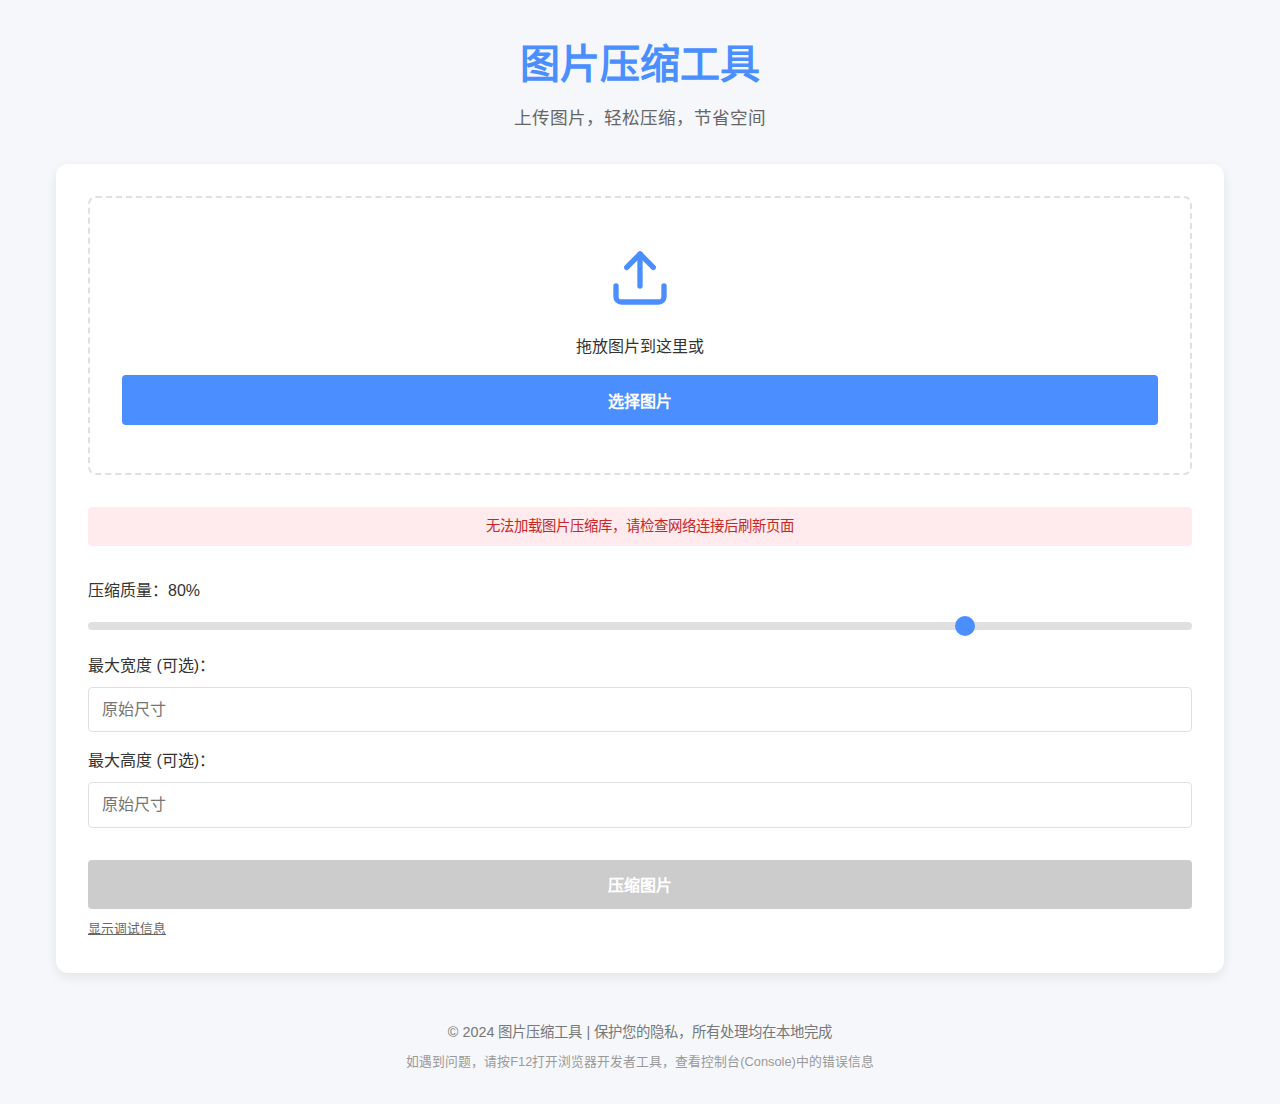
==== image-compressor/index.html @ ac395502 "实现图片压缩工具：添加图片选择与压缩功能，包括状态显示与调试功能" ====
<!DOCTYPE html>
<html lang="zh-CN">
<head>
    <meta charset="UTF-8">
    <meta name="viewport" content="width=device-width, initial-scale=1.0">
    <title>图片压缩工具</title>
    <link rel="stylesheet" href="css/style.css">
    <style>
        /* 直接在HTML中添加关键样式，确保加载遮罩正确显示/隐藏 */
        .loading-overlay {
            position: fixed;
            top: 0;
            left: 0;
            width: 100%;
            height: 100%;
            background-color: rgba(255, 255, 255, 0.9);
            display: none; /* 默认隐藏 */
            flex-direction: column;
            align-items: center;
            justify-content: center;
            z-index: 1000;
        }
        .hidden {
            display: none !important;
        }
        /* 确保文件输入按钮完全隐藏 */
        #fileInput {
            position: absolute;
            width: 1px;
            height: 1px;
            opacity: 0;
            pointer-events: none; /* 防止接收任何点击事件 */
            z-index: -1;
        }
        /* 上传按钮样式 */
        .upload-btn {
            display: inline-block;
            background-color: #4a8eff;
            color: white;
            padding: 0.8rem 1.5rem;
            border-radius: 4px;
            margin-top: 1rem;
            cursor: pointer;
            transition: all 0.3s ease;
        }
        .upload-btn:hover {
            background-color: #3a7ad9;
            transform: translateY(-2px);
        }
        .upload-area {
            pointer-events: none; /* 移除整个区域的点击事件 */
        }
        .upload-area > * {
            pointer-events: auto; /* 恢复区域内子元素的点击事件 */
        }
        /* 增加视觉反馈 */
        .upload-btn.active {
            background-color: #39d353;
        }
        /* 状态指示器 */
        .status-indicator {
            margin-top: 10px;
            padding: 8px;
            font-size: 0.9rem;
            color: #666;
            text-align: center;
            border-radius: 4px;
        }
        .status-success {
            background-color: #e8f5e9;
            color: #2e7d32;
        }
        .status-error {
            background-color: #ffebee;
            color: #c62828;
        }
        .status-warning {
            background-color: #fff8e1;
            color: #ff8f00;
        }
        /* 调试面板 */
        .debug-panel {
            margin-top: 20px;
            padding: 10px;
            background-color: #f5f5f5;
            border-radius: 5px;
            font-family: monospace;
            font-size: 0.85rem;
            max-height: 150px;
            overflow-y: auto;
            display: none;
        }
        .debug-panel.visible {
            display: block;
        }
        .debug-toggle {
            font-size: 0.8rem;
            color: #666;
            text-decoration: underline;
            cursor: pointer;
            display: inline-block;
            margin-top: 10px;
        }
    </style>
</head>
<body>
    <div class="container">
        <header>
            <h1>图片压缩工具</h1>
            <p>上传图片，轻松压缩，节省空间</p>
        </header>

        <main>
            <div class="upload-container">
                <div class="upload-area" id="dropArea">
                    <img src="img/upload-icon.svg" alt="上传图标" class="upload-icon" id="uploadIcon">
                    <p>拖放图片到这里或</p>
                    <!-- 专用的按钮，与上传区域分离 -->
                    <button type="button" id="selectImageBtn" class="upload-btn">选择图片</button>
                    <input type="file" id="fileInput" accept="image/*">
                </div>
                
                <!-- 状态指示区域 -->
                <div id="statusIndicator" class="status-indicator hidden"></div>

                <div class="compression-options">
                    <div class="option-group">
                        <label for="qualitySlider">压缩质量：<span id="qualityValue">80%</span></label>
                        <input type="range" id="qualitySlider" min="0" max="100" value="80">
                    </div>
                    <div class="option-group">
                        <label for="maxWidthInput">最大宽度 (可选)：</label>
                        <input type="number" id="maxWidthInput" placeholder="原始尺寸">
                    </div>
                    <div class="option-group">
                        <label for="maxHeightInput">最大高度 (可选)：</label>
                        <input type="number" id="maxHeightInput" placeholder="原始尺寸">
                    </div>
                    <button id="compressBtn" disabled>压缩图片</button>
                </div>
                
                <!-- 调试面板 -->
                <div class="debug-panel" id="debugPanel">
                    <div id="debugLogs"></div>
                </div>
                <span class="debug-toggle" id="debugToggle">显示调试信息</span>
            </div>

            <div class="result-container hidden" id="resultContainer">
                <div class="comparison">
                    <div class="image-card">
                        <h3>原始图片</h3>
                        <div class="image-preview">
                            <img id="originalImage" src="" alt="原始图片">
                        </div>
                        <div class="image-info">
                            <p>尺寸：<span id="originalSize">0 KB</span></p>
                            <p>分辨率：<span id="originalResolution">0 x 0</span></p>
                        </div>
                    </div>

                    <div class="image-card">
                        <h3>压缩后图片</h3>
                        <div class="image-preview">
                            <img id="compressedImage" src="" alt="压缩图片">
                        </div>
                        <div class="image-info">
                            <p>尺寸：<span id="compressedSize">0 KB</span></p>
                            <p>分辨率：<span id="compressedResolution">0 x 0</span></p>
                            <p>减少：<span id="sizeDifference">0%</span></p>
                        </div>
                    </div>
                </div>

                <div class="download-area">
                    <button id="downloadBtn">下载压缩图片</button>
                    <button id="newImageBtn">压缩新图片</button>
                </div>
            </div>
        </main>

        <div class="loading-overlay hidden" id="loadingOverlay">
            <div class="spinner"></div>
            <p>压缩中，请稍候...</p>
        </div>

        <footer>
            <p>© 2024 图片压缩工具 | 保护您的隐私，所有处理均在本地完成</p>
            <p style="margin-top: 0.5rem; font-size: 0.8rem; color: #999;">
                如遇到问题，请按F12打开浏览器开发者工具，查看控制台(Console)中的错误信息
            </p>
        </footer>
    </div>

    <!-- 引入最新的压缩库 -->
    <script src="https://cdn.jsdelivr.net/npm/browser-image-compression@2.0.2/dist/browser-image-compression.min.js"></script>
    <!-- 备用压缩库链接 -->
    <script>
        // 检查主压缩库是否加载成功
        window.addEventListener('load', function() {
            if (typeof imageCompression === 'undefined') {
                console.error('主压缩库加载失败，尝试加载备用库');
                showStatus('压缩库加载失败，正在尝试加载备用库...', 'warning');
                
                // 创建备用脚本
                var backupScript = document.createElement('script');
                backupScript.src = 'https://unpkg.com/browser-image-compression@2.0.0/dist/browser-image-compression.js';
                backupScript.onload = function() {
                    console.log('备用压缩库加载成功');
                    showStatus('备用压缩库加载成功，现在可以使用了', 'success');
                };
                backupScript.onerror = function() {
                    console.error('备用压缩库也加载失败');
                    showStatus('无法加载图片压缩库，请检查网络连接后刷新页面', 'error');
                };
                
                // 添加到页面
                document.body.appendChild(backupScript);
            } else {
                showStatus('准备就绪，请选择图片', 'success');
            }
        });
        
        // 显示状态信息
        function showStatus(message, type) {
            var statusIndicator = document.getElementById('statusIndicator');
            if (!statusIndicator) return;
            
            statusIndicator.textContent = message;
            statusIndicator.className = 'status-indicator';
            
            if (type === 'success') {
                statusIndicator.classList.add('status-success');
            } else if (type === 'error') {
                statusIndicator.classList.add('status-error');
            } else if (type === 'warning') {
                statusIndicator.classList.add('status-warning');
            }
            
            statusIndicator.classList.remove('hidden');
            
            // 添加调试信息
            addDebugLog(message);
        }
        
        // 添加调试日志
        function addDebugLog(message) {
            var debugLogs = document.getElementById('debugLogs');
            if (!debugLogs) return;
            
            var log = document.createElement('div');
            log.textContent = new Date().toLocaleTimeString() + ' - ' + message;
            debugLogs.appendChild(log);
            debugLogs.scrollTop = debugLogs.scrollHeight;
        }
    </script>
    
    <!-- 先执行一段内联脚本确保loading遮罩隐藏 -->
    <script>
        // 立即隐藏loading遮罩
        document.addEventListener('DOMContentLoaded', function() {
            var loadingOverlay = document.getElementById('loadingOverlay');
            if (loadingOverlay) {
                loadingOverlay.classList.add('hidden');
                loadingOverlay.style.display = 'none';
            }
            
            // 设置调试面板切换
            var debugToggle = document.getElementById('debugToggle');
            var debugPanel = document.getElementById('debugPanel');
            
            if (debugToggle && debugPanel) {
                debugToggle.addEventListener('click', function() {
                    if (debugPanel.classList.contains('visible')) {
                        debugPanel.classList.remove('visible');
                        debugToggle.textContent = '显示调试信息';
                    } else {
                        debugPanel.classList.add('visible');
                        debugToggle.textContent = '隐藏调试信息';
                    }
                });
            }
        });
        
        // 页面完全加载后再次确认隐藏
        window.addEventListener('load', function() {
            var loadingOverlay = document.getElementById('loadingOverlay');
            if (loadingOverlay) {
                loadingOverlay.classList.add('hidden');
                loadingOverlay.style.display = 'none';
            }
            
            // 确保脚本正确加载
            console.log('页面已完全加载');
            addDebugLog('页面已完全加载');
        });
    </script>
    
    <!-- 最后加载主要脚本 -->
    <script src="js/script.js"></script>
</body>
</html>
---- image-compressor/css/style.css ----
* {
    margin: 0;
    padding: 0;
    box-sizing: border-box;
    font-family: 'Segoe UI', Tahoma, Geneva, Verdana, sans-serif;
}

:root {
    --primary-color: #4a8eff;
    --secondary-color: #39d353;
    --text-color: #333;
    --bg-color: #f5f7fb;
    --card-bg: #ffffff;
    --border-color: #e0e0e0;
    --shadow: 0 4px 12px rgba(0, 0, 0, 0.08);
    --transition: all 0.3s ease;
}

body {
    background-color: var(--bg-color);
    color: var(--text-color);
    line-height: 1.6;
}

.container {
    max-width: 1200px;
    margin: 0 auto;
    padding: 2rem 1rem;
}

header {
    text-align: center;
    margin-bottom: 2rem;
}

header h1 {
    font-size: 2.5rem;
    margin-bottom: 0.5rem;
    color: var(--primary-color);
}

header p {
    font-size: 1.1rem;
    color: #666;
}

.upload-container {
    background-color: var(--card-bg);
    border-radius: 12px;
    box-shadow: var(--shadow);
    padding: 2rem;
    margin-bottom: 2rem;
}

.upload-area {
    border: 2px dashed var(--border-color);
    border-radius: 8px;
    padding: 3rem 2rem;
    text-align: center;
    cursor: pointer;
    transition: var(--transition);
    margin-bottom: 2rem;
}

.upload-area:hover, 
.upload-area.dragover {
    border-color: var(--primary-color);
    background-color: rgba(74, 142, 255, 0.05);
}

.upload-icon {
    width: 64px;
    height: 64px;
    margin-bottom: 1rem;
}

.upload-btn {
    display: inline-block;
    background-color: var(--primary-color);
    color: white;
    padding: 0.8rem 1.5rem;
    border-radius: 4px;
    margin-top: 1rem;
    cursor: pointer;
    transition: var(--transition);
}

.upload-btn:hover {
    background-color: #3a7ad9;
    transform: translateY(-2px);
}

.compression-options {
    margin-top: 2rem;
}

.option-group {
    margin-bottom: 1rem;
}

.option-group label {
    display: block;
    margin-bottom: 0.5rem;
    font-weight: 500;
}

input[type="range"] {
    width: 100%;
    height: 8px;
    border-radius: 4px;
    background: #e0e0e0;
    outline: none;
    -webkit-appearance: none;
}

input[type="range"]::-webkit-slider-thumb {
    -webkit-appearance: none;
    width: 20px;
    height: 20px;
    background: var(--primary-color);
    border-radius: 50%;
    cursor: pointer;
}

input[type="number"] {
    width: 100%;
    padding: 0.8rem;
    border: 1px solid var(--border-color);
    border-radius: 4px;
    font-size: 1rem;
}

button {
    background-color: var(--primary-color);
    color: white;
    border: none;
    padding: 0.8rem 1.5rem;
    border-radius: 4px;
    font-size: 1rem;
    cursor: pointer;
    transition: var(--transition);
    margin-top: 1rem;
    width: 100%;
    font-weight: 600;
}

button:hover:not(:disabled) {
    background-color: #3a7ad9;
    transform: translateY(-2px);
}

button:disabled {
    background-color: #cccccc;
    cursor: not-allowed;
}

.result-container {
    background-color: var(--card-bg);
    border-radius: 12px;
    box-shadow: var(--shadow);
    padding: 2rem;
}

.comparison {
    display: flex;
    flex-wrap: wrap;
    gap: 2rem;
    margin-bottom: 2rem;
}

.image-card {
    flex: 1;
    min-width: 250px;
    border: 1px solid var(--border-color);
    border-radius: 8px;
    overflow: hidden;
}

.image-card h3 {
    text-align: center;
    padding: 1rem;
    background-color: #f5f5f5;
    border-bottom: 1px solid var(--border-color);
}

.image-preview {
    height: 300px;
    display: flex;
    align-items: center;
    justify-content: center;
    background-color: #fafafa;
    overflow: hidden;
}

.image-preview img {
    max-width: 100%;
    max-height: 100%;
    object-fit: contain;
}

.image-info {
    padding: 1rem;
    background-color: #f9f9f9;
}

.download-area {
    display: flex;
    gap: 1rem;
    flex-wrap: wrap;
}

.download-area button {
    flex: 1;
}

#downloadBtn {
    background-color: var(--secondary-color);
}

#downloadBtn:hover {
    background-color: #2cba47;
}

#newImageBtn {
    background-color: #f5f5f5;
    color: var(--text-color);
    border: 1px solid var(--border-color);
}

#newImageBtn:hover {
    background-color: #e9e9e9;
}

.hidden {
    display: none !important;
}

.loading-overlay {
    position: fixed;
    top: 0;
    left: 0;
    width: 100%;
    height: 100%;
    background-color: rgba(255, 255, 255, 0.9);
    display: none;
    flex-direction: column;
    align-items: center;
    justify-content: center;
    z-index: 1000;
}

.spinner {
    width: 50px;
    height: 50px;
    border: 4px solid rgba(74, 142, 255, 0.3);
    border-radius: 50%;
    border-top-color: var(--primary-color);
    animation: spin 1s linear infinite;
    margin-bottom: 1rem;
}

@keyframes spin {
    0% { transform: rotate(0deg); }
    100% { transform: rotate(360deg); }
}

footer {
    text-align: center;
    margin-top: 3rem;
    color: #777;
    font-size: 0.9rem;
}

@media (max-width: 768px) {
    .comparison {
        flex-direction: column;
    }
    
    .container {
        padding: 1rem;
    }
    
    .upload-area {
        padding: 2rem 1rem;
    }
    
    header h1 {
        font-size: 2rem;
    }
}
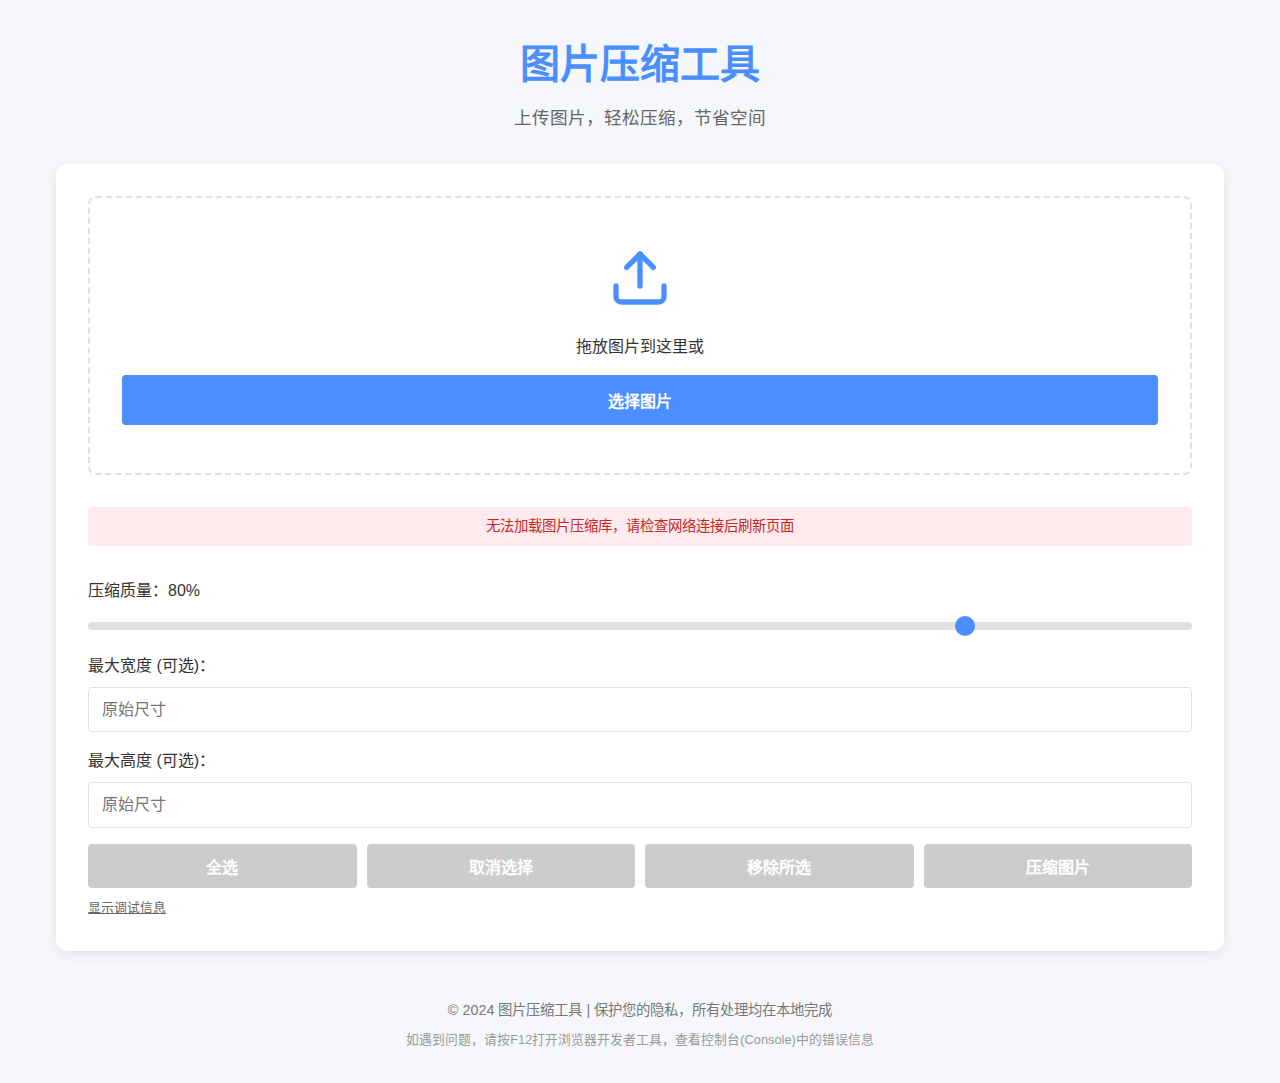
==== commit 4da4e949: "优化图片压缩工具：添加缩略图预览和批量处理功能" ====
--- a/image-compressor/index.html
+++ b/image-compressor/index.html
@@ -101,6 +101,195 @@
             display: inline-block;
             margin-top: 10px;
         }
+        
+        /* 缩略图预览区域 */
+        .thumbnails-container {
+            display: flex;
+            flex-wrap: wrap;
+            gap: 15px;
+            margin: 20px 0;
+            justify-content: flex-start;
+            max-height: 350px;
+            overflow-y: auto;
+            padding: 15px;
+            border: 1px solid #e0e0e0;
+            border-radius: 8px;
+            background-color: #fafafa;
+        }
+        
+        .thumbnail-item {
+            width: 150px;
+            box-shadow: 0 2px 8px rgba(0,0,0,0.1);
+            border-radius: 6px;
+            overflow: hidden;
+            background: white;
+            position: relative;
+        }
+        
+        .thumbnail-item.selected {
+            border: 2px solid #4a8eff;
+        }
+        
+        .thumbnail-preview {
+            height: 110px;
+            display: flex;
+            align-items: center;
+            justify-content: center;
+            overflow: hidden;
+            position: relative;
+        }
+        
+        .thumbnail-preview img {
+            max-width: 100%;
+            max-height: 100%;
+            object-fit: contain;
+        }
+        
+        .thumbnail-info {
+            padding: 8px;
+            font-size: 0.85rem;
+            border-top: 1px solid #f0f0f0;
+        }
+        
+        .thumbnail-name {
+            white-space: nowrap;
+            overflow: hidden;
+            text-overflow: ellipsis;
+            display: block;
+            font-size: 0.8rem;
+            margin-bottom: 3px;
+        }
+        
+        .thumbnail-size {
+            display: block;
+            font-size: 0.75rem;
+            color: #666;
+        }
+        
+        .thumbnail-close {
+            position: absolute;
+            top: 5px;
+            right: 5px;
+            width: 20px;
+            height: 20px;
+            background: rgba(255,255,255,0.8);
+            border-radius: 50%;
+            display: flex;
+            align-items: center;
+            justify-content: center;
+            font-size: 14px;
+            cursor: pointer;
+            z-index: 2;
+            box-shadow: 0 1px 3px rgba(0,0,0,0.2);
+        }
+        
+        .thumbnail-close:hover {
+            background: rgba(255,50,50,0.8);
+            color: white;
+        }
+        
+        /* 实时预览区域 */
+        .live-preview-container {
+            display: flex;
+            gap: 20px;
+            margin-bottom: 20px;
+            background: white;
+            padding: 15px;
+            border-radius: 8px;
+            box-shadow: 0 2px 10px rgba(0,0,0,0.08);
+        }
+        
+        .live-preview {
+            flex: 1;
+        }
+        
+        .live-preview-header {
+            display: flex;
+            justify-content: space-between;
+            align-items: center;
+            margin-bottom: 10px;
+        }
+        
+        .live-preview-title {
+            font-size: 1.1rem;
+            font-weight: 600;
+            color: #333;
+        }
+        
+        .live-preview-image {
+            height: 250px;
+            display: flex;
+            align-items: center;
+            justify-content: center;
+            overflow: hidden;
+            background: #f7f7f7;
+            border-radius: 5px;
+        }
+        
+        .live-preview-image img {
+            max-width: 100%;
+            max-height: 100%;
+            object-fit: contain;
+        }
+        
+        .live-preview-info {
+            margin-top: 10px;
+            padding: 10px;
+            background: #f5f7fb;
+            border-radius: 5px;
+            font-size: 0.9rem;
+        }
+        
+        .batch-actions {
+            margin-top: 15px;
+            display: flex;
+            gap: 10px;
+        }
+        
+        .batch-actions button {
+            padding: 10px 15px;
+            margin-top: 0;
+        }
+        
+        /* 批量结果列表 */
+        .batch-results {
+            margin-top: 20px;
+        }
+        
+        .batch-result-header {
+            display: flex;
+            justify-content: space-between;
+            padding: 10px;
+            background: #f0f5ff;
+            border-radius: 5px 5px 0 0;
+            font-weight: 600;
+        }
+        
+        .batch-result-item {
+            display: flex;
+            padding: 10px;
+            border-bottom: 1px solid #eee;
+            align-items: center;
+        }
+        
+        .result-filename {
+            flex: 2;
+        }
+        
+        .result-original-size, .result-compressed-size, .result-saved {
+            flex: 1;
+            text-align: center;
+        }
+        
+        .result-action {
+            flex: 1;
+            text-align: right;
+        }
+        
+        .download-all-btn {
+            margin-top: 15px;
+            background-color: #39d353;
+        }
     </style>
 </head>
 <body>
@@ -115,13 +304,48 @@
                 <div class="upload-area" id="dropArea">
                     <img src="img/upload-icon.svg" alt="上传图标" class="upload-icon" id="uploadIcon">
                     <p>拖放图片到这里或</p>
-                    <!-- 专用的按钮，与上传区域分离 -->
+                    <!-- 修改为支持多选图片 -->
                     <button type="button" id="selectImageBtn" class="upload-btn">选择图片</button>
-                    <input type="file" id="fileInput" accept="image/*">
+                    <input type="file" id="fileInput" accept="image/*" multiple>
                 </div>
                 
                 <!-- 状态指示区域 -->
                 <div id="statusIndicator" class="status-indicator hidden"></div>
+                
+                <!-- 添加缩略图预览区域 -->
+                <div class="thumbnails-container hidden" id="thumbnailsContainer"></div>
+                
+                <!-- 添加实时预览区域 -->
+                <div class="live-preview-container hidden" id="livePreviewContainer">
+                    <div class="live-preview">
+                        <div class="live-preview-header">
+                            <span class="live-preview-title">原始图片</span>
+                        </div>
+                        <div class="live-preview-image">
+                            <img id="liveOriginalImage" src="" alt="原始图片预览">
+                        </div>
+                        <div class="live-preview-info">
+                            <p>尺寸: <span id="liveOriginalSize">0 KB</span></p>
+                            <p>分辨率: <span id="liveOriginalResolution">0 x 0</span></p>
+                            <p>类型: <span id="liveOriginalType">未知</span></p>
+                        </div>
+                    </div>
+                    
+                    <div class="live-preview">
+                        <div class="live-preview-header">
+                            <span class="live-preview-title">压缩预览</span>
+                            <span id="liveCompressionRate">0%</span>
+                        </div>
+                        <div class="live-preview-image">
+                            <img id="liveCompressedImage" src="" alt="压缩预览">
+                        </div>
+                        <div class="live-preview-info">
+                            <p>预估大小: <span id="liveCompressedSize">0 KB</span></p>
+                            <p>分辨率: <span id="liveCompressedResolution">0 x 0</span></p>
+                            <p>节省: <span id="liveSizeDifference">0 KB (0%)</span></p>
+                        </div>
+                    </div>
+                </div>
 
                 <div class="compression-options">
                     <div class="option-group">
@@ -136,7 +360,14 @@
                         <label for="maxHeightInput">最大高度 (可选)：</label>
                         <input type="number" id="maxHeightInput" placeholder="原始尺寸">
                     </div>
-                    <button id="compressBtn" disabled>压缩图片</button>
+                    
+                    <!-- 批量操作按钮 -->
+                    <div class="batch-actions">
+                        <button id="selectAllBtn" disabled>全选</button>
+                        <button id="deselectAllBtn" disabled>取消选择</button>
+                        <button id="removeSelectedBtn" disabled>移除所选</button>
+                        <button id="compressBtn" disabled>压缩图片</button>
+                    </div>
                 </div>
                 
                 <!-- 调试面板 -->
@@ -147,34 +378,51 @@
             </div>
 
             <div class="result-container hidden" id="resultContainer">
-                <div class="comparison">
-                    <div class="image-card">
-                        <h3>原始图片</h3>
-                        <div class="image-preview">
-                            <img id="originalImage" src="" alt="原始图片">
-                        </div>
-                        <div class="image-info">
-                            <p>尺寸：<span id="originalSize">0 KB</span></p>
-                            <p>分辨率：<span id="originalResolution">0 x 0</span></p>
-                        </div>
-                    </div>
-
-                    <div class="image-card">
-                        <h3>压缩后图片</h3>
-                        <div class="image-preview">
-                            <img id="compressedImage" src="" alt="压缩图片">
-                        </div>
-                        <div class="image-info">
-                            <p>尺寸：<span id="compressedSize">0 KB</span></p>
-                            <p>分辨率：<span id="compressedResolution">0 x 0</span></p>
-                            <p>减少：<span id="sizeDifference">0%</span></p>
-                        </div>
-                    </div>
+                <!-- 多图片压缩结果 -->
+                <div id="batchResults" class="batch-results hidden">
+                    <h3>批量压缩结果</h3>
+                    <div class="batch-result-header">
+                        <div class="result-filename">文件名</div>
+                        <div class="result-original-size">原始大小</div>
+                        <div class="result-compressed-size">压缩后大小</div>
+                        <div class="result-saved">节省</div>
+                        <div class="result-action">操作</div>
+                    </div>
+                    <div id="batchResultsList"></div>
+                    <button id="downloadAllBtn" class="download-all-btn">下载所有压缩图片</button>
                 </div>
-
-                <div class="download-area">
-                    <button id="downloadBtn">下载压缩图片</button>
-                    <button id="newImageBtn">压缩新图片</button>
+                
+                <!-- 单图片压缩结果（保留原有功能） -->
+                <div id="singleResultView">
+                    <div class="comparison">
+                        <div class="image-card">
+                            <h3>原始图片</h3>
+                            <div class="image-preview">
+                                <img id="originalImage" src="" alt="原始图片">
+                            </div>
+                            <div class="image-info">
+                                <p>尺寸：<span id="originalSize">0 KB</span></p>
+                                <p>分辨率：<span id="originalResolution">0 x 0</span></p>
+                            </div>
+                        </div>
+
+                        <div class="image-card">
+                            <h3>压缩后图片</h3>
+                            <div class="image-preview">
+                                <img id="compressedImage" src="" alt="压缩图片">
+                            </div>
+                            <div class="image-info">
+                                <p>尺寸：<span id="compressedSize">0 KB</span></p>
+                                <p>分辨率：<span id="compressedResolution">0 x 0</span></p>
+                                <p>减少：<span id="sizeDifference">0%</span></p>
+                            </div>
+                        </div>
+                    </div>
+
+                    <div class="download-area">
+                        <button id="downloadBtn">下载压缩图片</button>
+                        <button id="newImageBtn">压缩新图片</button>
+                    </div>
                 </div>
             </div>
         </main>
@@ -194,6 +442,10 @@
 
     <!-- 引入最新的压缩库 -->
     <script src="https://cdn.jsdelivr.net/npm/browser-image-compression@2.0.2/dist/browser-image-compression.min.js"></script>
+    <!-- 引入JSZip库用于多文件下载 -->
+    <script src="https://cdnjs.cloudflare.com/ajax/libs/jszip/3.10.1/jszip.min.js"></script>
+    <script src="https://cdnjs.cloudflare.com/ajax/libs/FileSaver.js/2.0.5/FileSaver.min.js"></script>
+    
     <!-- 备用压缩库链接 -->
     <script>
         // 检查主压缩库是否加载成功
